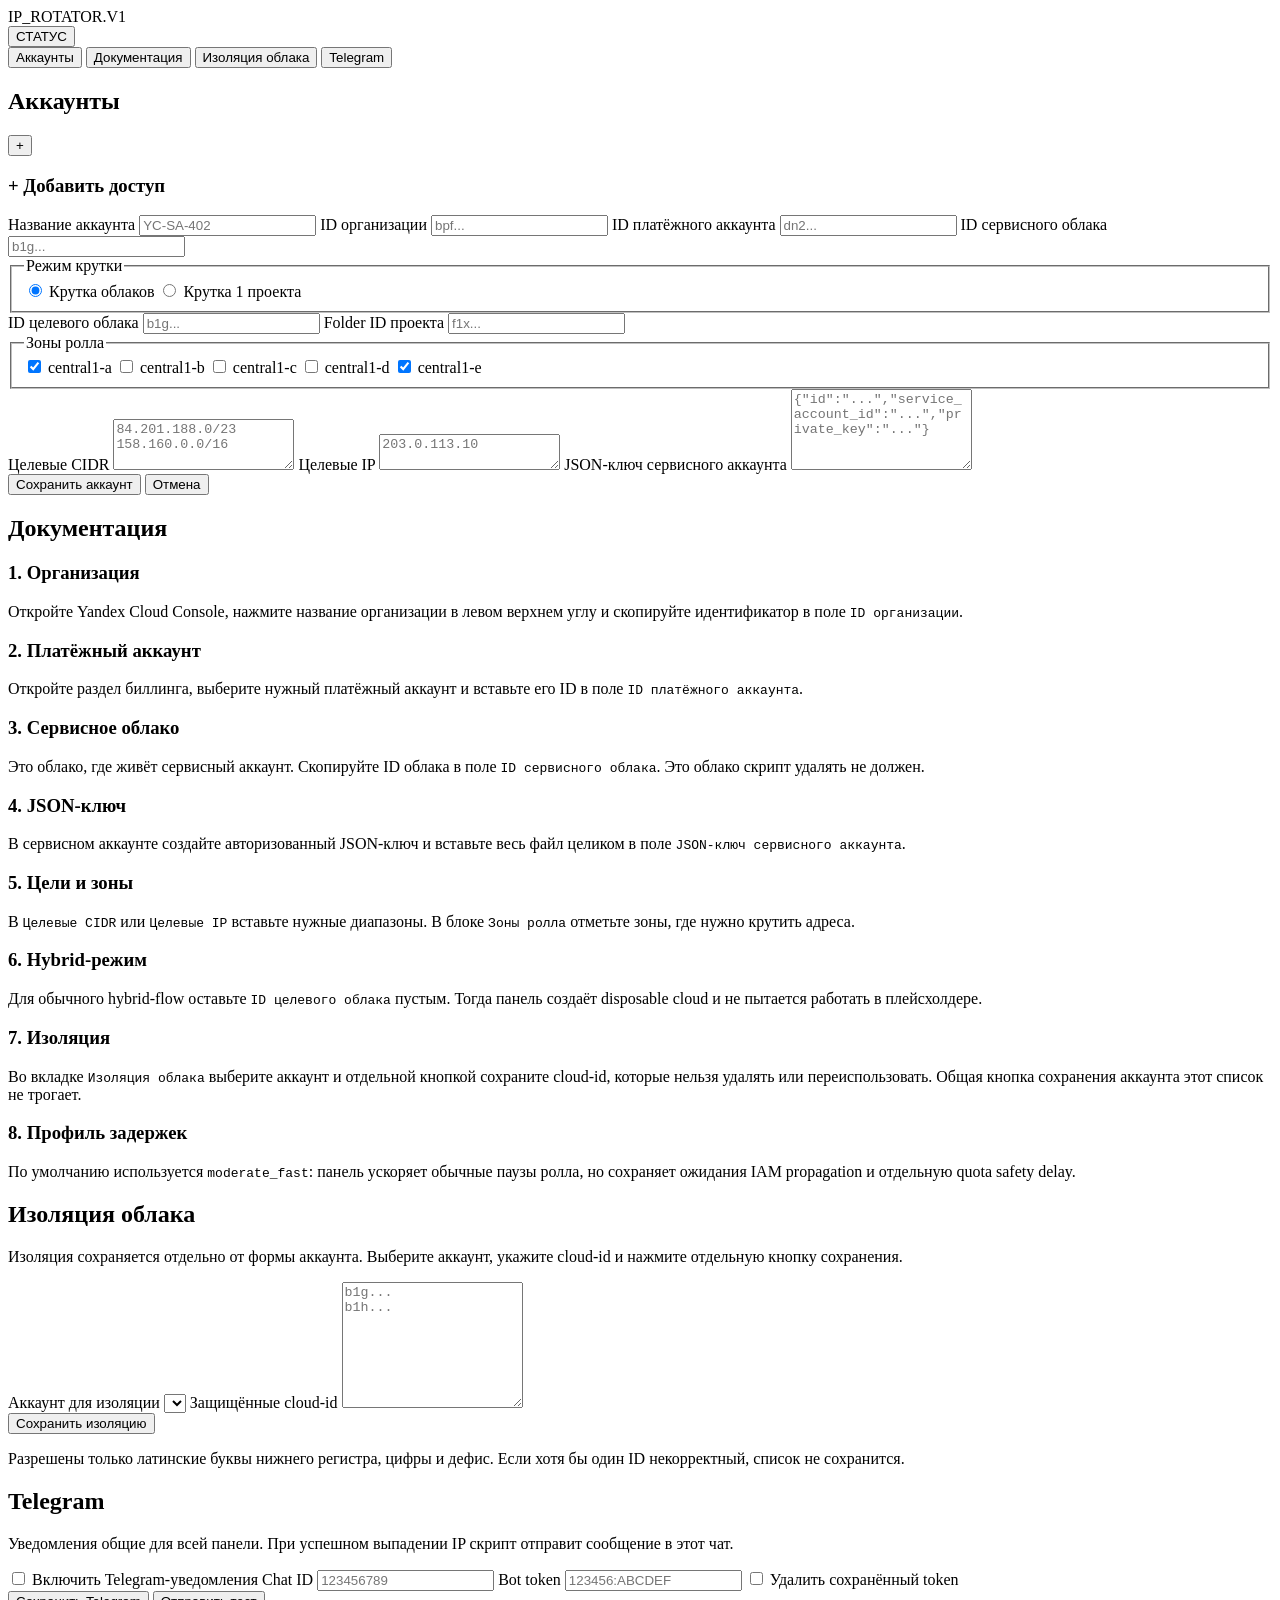
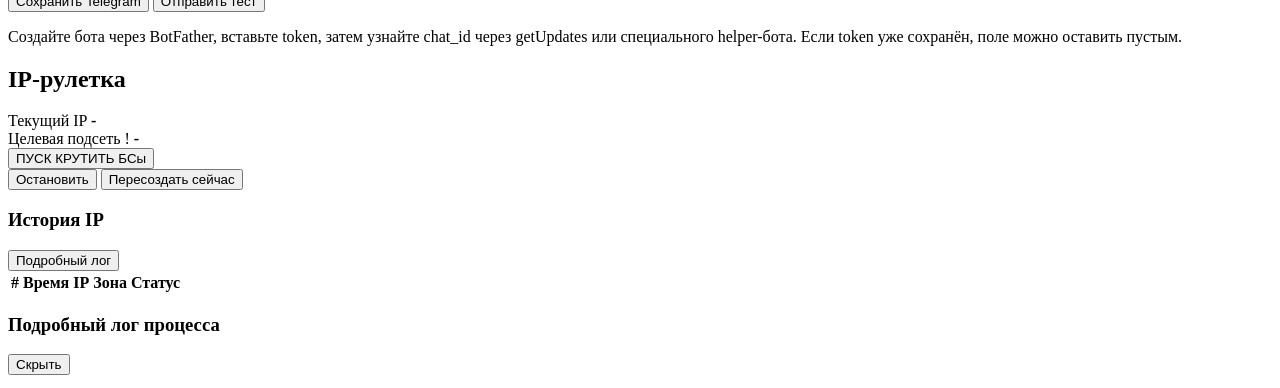
==== bin/web/index.html @ 7131e241 "Rework project layout for desktop release" ====
<!doctype html>
<html lang="ru" class="light">
<head>
  <meta charset="utf-8">
  <meta name="viewport" content="width=device-width, initial-scale=1.0">
  <title>IP_ROTATOR.V1</title>
  <link rel="stylesheet" href="/app.css">
</head>
<body>
  <header class="topbar">
    <div class="brand">IP_ROTATOR.V1</div>
    <div class="top-actions">
      <button id="refreshBtn" class="icon-btn" title="Обновить статус">СТАТУС</button>
    </div>
  </header>

  <main class="dashboard">
    <section class="panel account-panel">
      <nav class="tabbar" aria-label="Разделы панели">
        <button class="tab-btn active" data-tab="accounts">Аккаунты</button>
        <button class="tab-btn" data-tab="docs">Документация</button>
        <button class="tab-btn" data-tab="isolation">Изоляция облака</button>
        <button class="tab-btn" data-tab="telegram">Telegram</button>
      </nav>

      <section id="tab-accounts" class="tab-panel active">
        <div class="section-head">
          <h2>Аккаунты</h2>
          <button id="newAccountBtn" class="square-btn" title="Новый аккаунт">+</button>
        </div>

        <div id="accountList" class="account-list"></div>

        <form id="accountForm" class="credential-form">
          <h3><span>+</span> Добавить доступ</h3>
          <input type="hidden" id="accountId">
          <label>
            <span>Название аккаунта</span>
            <input id="name" required placeholder="YC-SA-402">
          </label>
          <label>
            <span>ID организации</span>
            <input id="organizationId" required placeholder="bpf...">
          </label>
          <label>
            <span>ID платёжного аккаунта</span>
            <input id="billingAccountId" required placeholder="dn2...">
          </label>
          <label>
            <span>ID сервисного облака</span>
            <input id="serviceCloudId" required placeholder="b1g...">
          </label>
          <fieldset class="zone-picker mode-picker">
            <legend>Режим крутки</legend>
            <label><input type="radio" name="rollMode" value="cloud" checked> Крутка облаков</label>
            <label><input type="radio" name="rollMode" value="project"> Крутка 1 проекта</label>
          </fieldset>
          <label class="project-mode-field hidden">
            <span>ID целевого облака</span>
            <input id="targetCloudId" placeholder="b1g...">
          </label>
          <label class="project-mode-field hidden">
            <span>Folder ID проекта</span>
            <input id="folderId" placeholder="f1x...">
          </label>

          <fieldset class="zone-picker">
            <legend>Зоны ролла</legend>
            <label><input type="checkbox" name="zones" value="ru-central1-a" checked> central1-a</label>
            <label><input type="checkbox" name="zones" value="ru-central1-b"> central1-b</label>
            <label><input type="checkbox" name="zones" value="ru-central1-c"> central1-c</label>
            <label><input type="checkbox" name="zones" value="ru-central1-d"> central1-d</label>
            <label><input type="checkbox" name="zones" value="ru-central1-e" checked> central1-e</label>
          </fieldset>

          <label>
            <span>Целевые CIDR</span>
            <textarea id="targetCidrs" rows="3" placeholder="84.201.188.0/23&#10;158.160.0.0/16"></textarea>
          </label>
          <label>
            <span>Целевые IP</span>
            <textarea id="targetIps" rows="2" placeholder="203.0.113.10"></textarea>
          </label>
          <label>
            <span>JSON-ключ сервисного аккаунта</span>
            <textarea id="serviceAccountJson" rows="5" placeholder="{&quot;id&quot;:&quot;...&quot;,&quot;service_account_id&quot;:&quot;...&quot;,&quot;private_key&quot;:&quot;...&quot;}"></textarea>
          </label>
          <div class="form-actions">
            <button type="submit" class="primary-btn">Сохранить аккаунт</button>
            <button type="button" id="cancelEditBtn" class="secondary-btn">Отмена</button>
          </div>
        </form>
      </section>

      <section id="tab-docs" class="tab-panel">
        <article class="doc-panel">
          <h2>Документация</h2>
          <div class="doc-block">
            <h3>1. Организация</h3>
            <p>Откройте Yandex Cloud Console, нажмите название организации в левом верхнем углу и скопируйте идентификатор в поле <code>ID организации</code>.</p>
          </div>
          <div class="doc-block">
            <h3>2. Платёжный аккаунт</h3>
            <p>Откройте раздел биллинга, выберите нужный платёжный аккаунт и вставьте его ID в поле <code>ID платёжного аккаунта</code>.</p>
          </div>
          <div class="doc-block">
            <h3>3. Сервисное облако</h3>
            <p>Это облако, где живёт сервисный аккаунт. Скопируйте ID облака в поле <code>ID сервисного облака</code>. Это облако скрипт удалять не должен.</p>
          </div>
          <div class="doc-block">
            <h3>4. JSON-ключ</h3>
            <p>В сервисном аккаунте создайте авторизованный JSON-ключ и вставьте весь файл целиком в поле <code>JSON-ключ сервисного аккаунта</code>.</p>
          </div>
          <div class="doc-block">
            <h3>5. Цели и зоны</h3>
            <p>В <code>Целевые CIDR</code> или <code>Целевые IP</code> вставьте нужные диапазоны. В блоке <code>Зоны ролла</code> отметьте зоны, где нужно крутить адреса.</p>
          </div>
          <div class="doc-block">
            <h3>6. Hybrid-режим</h3>
            <p>Для обычного hybrid-flow оставьте <code>ID целевого облака</code> пустым. Тогда панель создаёт disposable cloud и не пытается работать в плейсхолдере.</p>
          </div>
          <div class="doc-block">
            <h3>7. Изоляция</h3>
            <p>Во вкладке <code>Изоляция облака</code> выберите аккаунт и отдельной кнопкой сохраните cloud-id, которые нельзя удалять или переиспользовать. Общая кнопка сохранения аккаунта этот список не трогает.</p>
          </div>
          <div class="doc-block">
            <h3>8. Профиль задержек</h3>
            <p>По умолчанию используется <code>moderate_fast</code>: панель ускоряет обычные паузы ролла, но сохраняет ожидания IAM propagation и отдельную quota safety delay.</p>
          </div>
        </article>
      </section>

      <section id="tab-isolation" class="tab-panel">
        <article class="doc-panel">
          <h2>Изоляция облака</h2>
          <p class="muted">Изоляция сохраняется отдельно от формы аккаунта. Выберите аккаунт, укажите cloud-id и нажмите отдельную кнопку сохранения.</p>
          <label class="isolation-editor">
            <span>Аккаунт для изоляции</span>
            <select id="isolationAccountSelect"></select>
          </label>
          <label class="isolation-editor">
            <span>Защищённые cloud-id</span>
            <textarea id="protectedCloudIds" rows="8" placeholder="b1g...&#10;b1h..."></textarea>
          </label>
          <div class="form-actions">
            <button type="button" id="saveIsolationBtn" class="primary-btn">Сохранить изоляцию</button>
          </div>
          <p class="muted">Разрешены только латинские буквы нижнего регистра, цифры и дефис. Если хотя бы один ID некорректный, список не сохранится.</p>
        </article>
      </section>

      <section id="tab-telegram" class="tab-panel">
        <article class="doc-panel">
          <h2>Telegram</h2>
          <p class="muted">Уведомления общие для всей панели. При успешном выпадении IP скрипт отправит сообщение в этот чат.</p>
          <form id="telegramForm" class="credential-form embedded-form">
            <label class="checkbox-row">
              <input type="checkbox" id="telegramEnabled">
              <span>Включить Telegram-уведомления</span>
            </label>
            <label>
              <span>Chat ID</span>
              <input id="telegramChatId" placeholder="123456789">
            </label>
            <label>
              <span>Bot token</span>
              <input id="telegramToken" type="password" placeholder="123456:ABCDEF">
            </label>
            <label class="checkbox-row">
              <input type="checkbox" id="clearTelegramToken">
              <span>Удалить сохранённый token</span>
            </label>
            <div class="form-actions">
              <button type="submit" class="primary-btn">Сохранить Telegram</button>
              <button type="button" id="testTelegramBtn" class="secondary-btn">Отправить тест</button>
            </div>
          </form>
          <p class="muted">Создайте бота через BotFather, вставьте token, затем узнайте chat_id через getUpdates или специального helper-бота. Если token уже сохранён, поле можно оставить пустым.</p>
        </article>
      </section>
    </section>

    <section class="panel roulette-panel">
      <div class="status-card">
        <h2>IP-рулетка</h2>
        <div class="status-metrics">
          <div>
            <span class="metric-label">Текущий IP</span>
            <strong id="currentIp">-</strong>
          </div>
          <div class="metric-split">
            <span class="metric-label">Целевая подсеть !</span>
            <strong id="targetSubnet">-</strong>
          </div>
        </div>
      </div>

      <div class="reel-frame">
        <div class="reticle"></div>
        <div id="reel" class="reel"></div>
      </div>
      <div id="reelError" class="reel-error hidden"></div>

      <button id="spinBtn" class="spin-btn">
        <span class="spin-icon">ПУСК</span>
        <span>КРУТИТЬ БСы</span>
      </button>

      <div class="ops-row">
        <button id="stopBtn" class="secondary-btn danger">Остановить</button>
        <button id="recreateBtn" class="secondary-btn">Пересоздать сейчас</button>
      </div>

      <section class="history-card history-main">
        <div class="history-head">
          <h3>История IP</h3>
          <button id="logToggleBtn" class="secondary-btn">Подробный лог</button>
        </div>
        <div class="table-wrap">
          <table>
            <thead>
              <tr>
                <th>#</th>
                <th>Время</th>
                <th>IP</th>
                <th>Зона</th>
                <th>Статус</th>
              </tr>
            </thead>
            <tbody id="attemptRows"></tbody>
          </table>
        </div>
        <div id="logPanel" class="log-panel hidden">
          <div class="history-head">
            <h3>Подробный лог процесса</h3>
            <button id="logCloseBtn" class="secondary-btn">Скрыть</button>
          </div>
          <pre id="logTail"></pre>
        </div>
      </section>
    </section>
  </main>

  <div id="toast" class="toast hidden"></div>
  <script src="/app.js"></script>
</body>
</html>
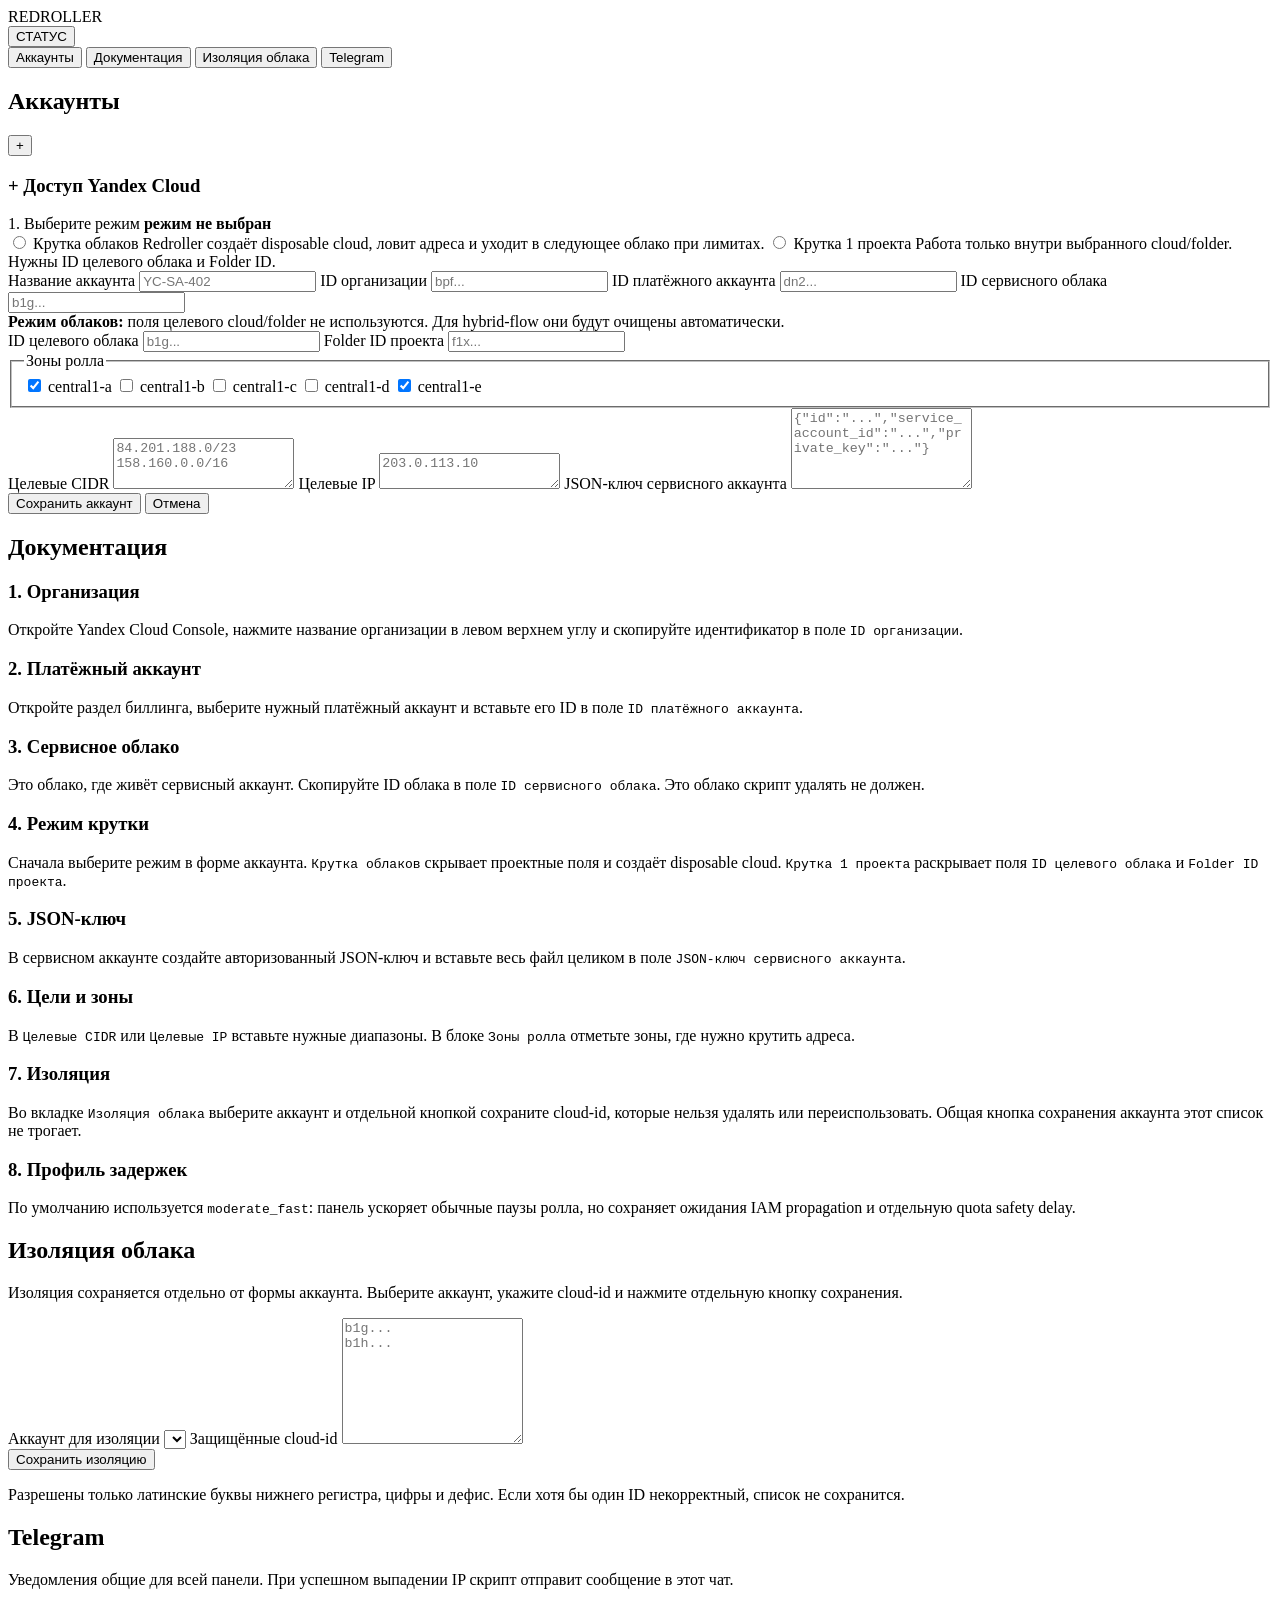
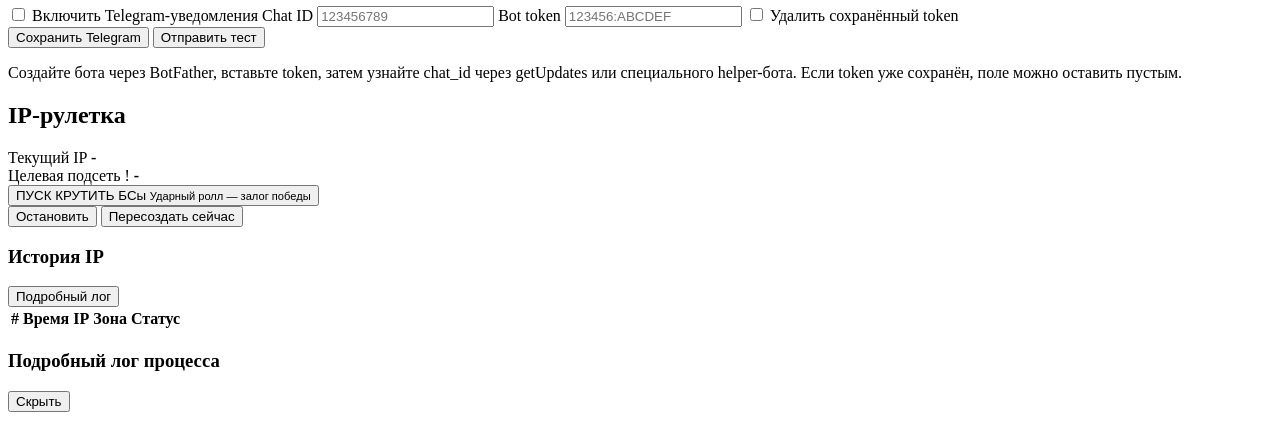
==== commit b82ff28f: "Rename app to Redroller and redesign mode setup" ====
--- a/bin/web/index.html
+++ b/bin/web/index.html
@@ -3,12 +3,12 @@
 <head>
   <meta charset="utf-8">
   <meta name="viewport" content="width=device-width, initial-scale=1.0">
-  <title>IP_ROTATOR.V1</title>
+  <title>Redroller</title>
   <link rel="stylesheet" href="/app.css">
 </head>
 <body>
   <header class="topbar">
-    <div class="brand">IP_ROTATOR.V1</div>
+    <div class="brand">REDROLLER</div>
     <div class="top-actions">
       <button id="refreshBtn" class="icon-btn" title="Обновить статус">СТАТУС</button>
     </div>
@@ -32,63 +32,87 @@
         <div id="accountList" class="account-list"></div>
 
         <form id="accountForm" class="credential-form">
-          <h3><span>+</span> Добавить доступ</h3>
+          <h3><span>+</span> Доступ Yandex Cloud</h3>
           <input type="hidden" id="accountId">
-          <label>
-            <span>Название аккаунта</span>
-            <input id="name" required placeholder="YC-SA-402">
-          </label>
-          <label>
-            <span>ID организации</span>
-            <input id="organizationId" required placeholder="bpf...">
-          </label>
-          <label>
-            <span>ID платёжного аккаунта</span>
-            <input id="billingAccountId" required placeholder="dn2...">
-          </label>
-          <label>
-            <span>ID сервисного облака</span>
-            <input id="serviceCloudId" required placeholder="b1g...">
-          </label>
-          <fieldset class="zone-picker mode-picker">
-            <legend>Режим крутки</legend>
-            <label><input type="radio" name="rollMode" value="cloud" checked> Крутка облаков</label>
-            <label><input type="radio" name="rollMode" value="project"> Крутка 1 проекта</label>
-          </fieldset>
-          <label class="project-mode-field hidden">
-            <span>ID целевого облака</span>
-            <input id="targetCloudId" placeholder="b1g...">
-          </label>
-          <label class="project-mode-field hidden">
-            <span>Folder ID проекта</span>
-            <input id="folderId" placeholder="f1x...">
-          </label>
-
-          <fieldset class="zone-picker">
-            <legend>Зоны ролла</legend>
-            <label><input type="checkbox" name="zones" value="ru-central1-a" checked> central1-a</label>
-            <label><input type="checkbox" name="zones" value="ru-central1-b"> central1-b</label>
-            <label><input type="checkbox" name="zones" value="ru-central1-c"> central1-c</label>
-            <label><input type="checkbox" name="zones" value="ru-central1-d"> central1-d</label>
-            <label><input type="checkbox" name="zones" value="ru-central1-e" checked> central1-e</label>
-          </fieldset>
-
-          <label>
-            <span>Целевые CIDR</span>
-            <textarea id="targetCidrs" rows="3" placeholder="84.201.188.0/23&#10;158.160.0.0/16"></textarea>
-          </label>
-          <label>
-            <span>Целевые IP</span>
-            <textarea id="targetIps" rows="2" placeholder="203.0.113.10"></textarea>
-          </label>
-          <label>
-            <span>JSON-ключ сервисного аккаунта</span>
-            <textarea id="serviceAccountJson" rows="5" placeholder="{&quot;id&quot;:&quot;...&quot;,&quot;service_account_id&quot;:&quot;...&quot;,&quot;private_key&quot;:&quot;...&quot;}"></textarea>
-          </label>
-          <div class="form-actions">
-            <button type="submit" class="primary-btn">Сохранить аккаунт</button>
-            <button type="button" id="cancelEditBtn" class="secondary-btn">Отмена</button>
-          </div>
+
+          <section class="mode-gate" aria-label="Выбор режима крутки">
+            <div class="mode-gate-head">
+              <span>1. Выберите режим</span>
+              <strong id="modeSummary">режим не выбран</strong>
+            </div>
+            <div class="mode-cards">
+              <label class="mode-card">
+                <input type="radio" name="rollMode" value="cloud">
+                <span class="mode-title">Крутка облаков</span>
+                <span class="mode-copy">Redroller создаёт disposable cloud, ловит адреса и уходит в следующее облако при лимитах.</span>
+              </label>
+              <label class="mode-card">
+                <input type="radio" name="rollMode" value="project">
+                <span class="mode-title">Крутка 1 проекта</span>
+                <span class="mode-copy">Работа только внутри выбранного cloud/folder. Нужны ID целевого облака и Folder ID.</span>
+              </label>
+            </div>
+          </section>
+
+          <section id="modeConfig" class="mode-config hidden">
+            <label>
+              <span>Название аккаунта</span>
+              <input id="name" required placeholder="YC-SA-402">
+            </label>
+            <label>
+              <span>ID организации</span>
+              <input id="organizationId" required placeholder="bpf...">
+            </label>
+            <label>
+              <span>ID платёжного аккаунта</span>
+              <input id="billingAccountId" required placeholder="dn2...">
+            </label>
+            <label>
+              <span>ID сервисного облака</span>
+              <input id="serviceCloudId" required placeholder="b1g...">
+            </label>
+
+            <div id="cloudModeNote" class="mode-note">
+              <b>Режим облаков:</b> поля целевого cloud/folder не используются. Для hybrid-flow они будут очищены автоматически.
+            </div>
+
+            <div class="project-mode-field hidden">
+              <label>
+                <span>ID целевого облака</span>
+                <input id="targetCloudId" placeholder="b1g...">
+              </label>
+              <label>
+                <span>Folder ID проекта</span>
+                <input id="folderId" placeholder="f1x...">
+              </label>
+            </div>
+
+            <fieldset class="zone-picker">
+              <legend>Зоны ролла</legend>
+              <label><input type="checkbox" name="zones" value="ru-central1-a" checked> central1-a</label>
+              <label><input type="checkbox" name="zones" value="ru-central1-b"> central1-b</label>
+              <label><input type="checkbox" name="zones" value="ru-central1-c"> central1-c</label>
+              <label><input type="checkbox" name="zones" value="ru-central1-d"> central1-d</label>
+              <label><input type="checkbox" name="zones" value="ru-central1-e" checked> central1-e</label>
+            </fieldset>
+
+            <label>
+              <span>Целевые CIDR</span>
+              <textarea id="targetCidrs" rows="3" placeholder="84.201.188.0/23&#10;158.160.0.0/16"></textarea>
+            </label>
+            <label>
+              <span>Целевые IP</span>
+              <textarea id="targetIps" rows="2" placeholder="203.0.113.10"></textarea>
+            </label>
+            <label>
+              <span>JSON-ключ сервисного аккаунта</span>
+              <textarea id="serviceAccountJson" rows="5" placeholder="{&quot;id&quot;:&quot;...&quot;,&quot;service_account_id&quot;:&quot;...&quot;,&quot;private_key&quot;:&quot;...&quot;}"></textarea>
+            </label>
+            <div class="form-actions">
+              <button type="submit" class="primary-btn">Сохранить аккаунт</button>
+              <button type="button" id="cancelEditBtn" class="secondary-btn">Отмена</button>
+            </div>
+          </section>
         </form>
       </section>
 
@@ -108,16 +132,16 @@
             <p>Это облако, где живёт сервисный аккаунт. Скопируйте ID облака в поле <code>ID сервисного облака</code>. Это облако скрипт удалять не должен.</p>
           </div>
           <div class="doc-block">
-            <h3>4. JSON-ключ</h3>
+            <h3>4. Режим крутки</h3>
+            <p>Сначала выберите режим в форме аккаунта. <code>Крутка облаков</code> скрывает проектные поля и создаёт disposable cloud. <code>Крутка 1 проекта</code> раскрывает поля <code>ID целевого облака</code> и <code>Folder ID проекта</code>.</p>
+          </div>
+          <div class="doc-block">
+            <h3>5. JSON-ключ</h3>
             <p>В сервисном аккаунте создайте авторизованный JSON-ключ и вставьте весь файл целиком в поле <code>JSON-ключ сервисного аккаунта</code>.</p>
           </div>
           <div class="doc-block">
-            <h3>5. Цели и зоны</h3>
+            <h3>6. Цели и зоны</h3>
             <p>В <code>Целевые CIDR</code> или <code>Целевые IP</code> вставьте нужные диапазоны. В блоке <code>Зоны ролла</code> отметьте зоны, где нужно крутить адреса.</p>
-          </div>
-          <div class="doc-block">
-            <h3>6. Hybrid-режим</h3>
-            <p>Для обычного hybrid-flow оставьте <code>ID целевого облака</code> пустым. Тогда панель создаёт disposable cloud и не пытается работать в плейсхолдере.</p>
           </div>
           <div class="doc-block">
             <h3>7. Изоляция</h3>
@@ -204,6 +228,7 @@
       <button id="spinBtn" class="spin-btn">
         <span class="spin-icon">ПУСК</span>
         <span>КРУТИТЬ БСы</span>
+        <small>Ударный ролл — залог победы</small>
       </button>
 
       <div class="ops-row">
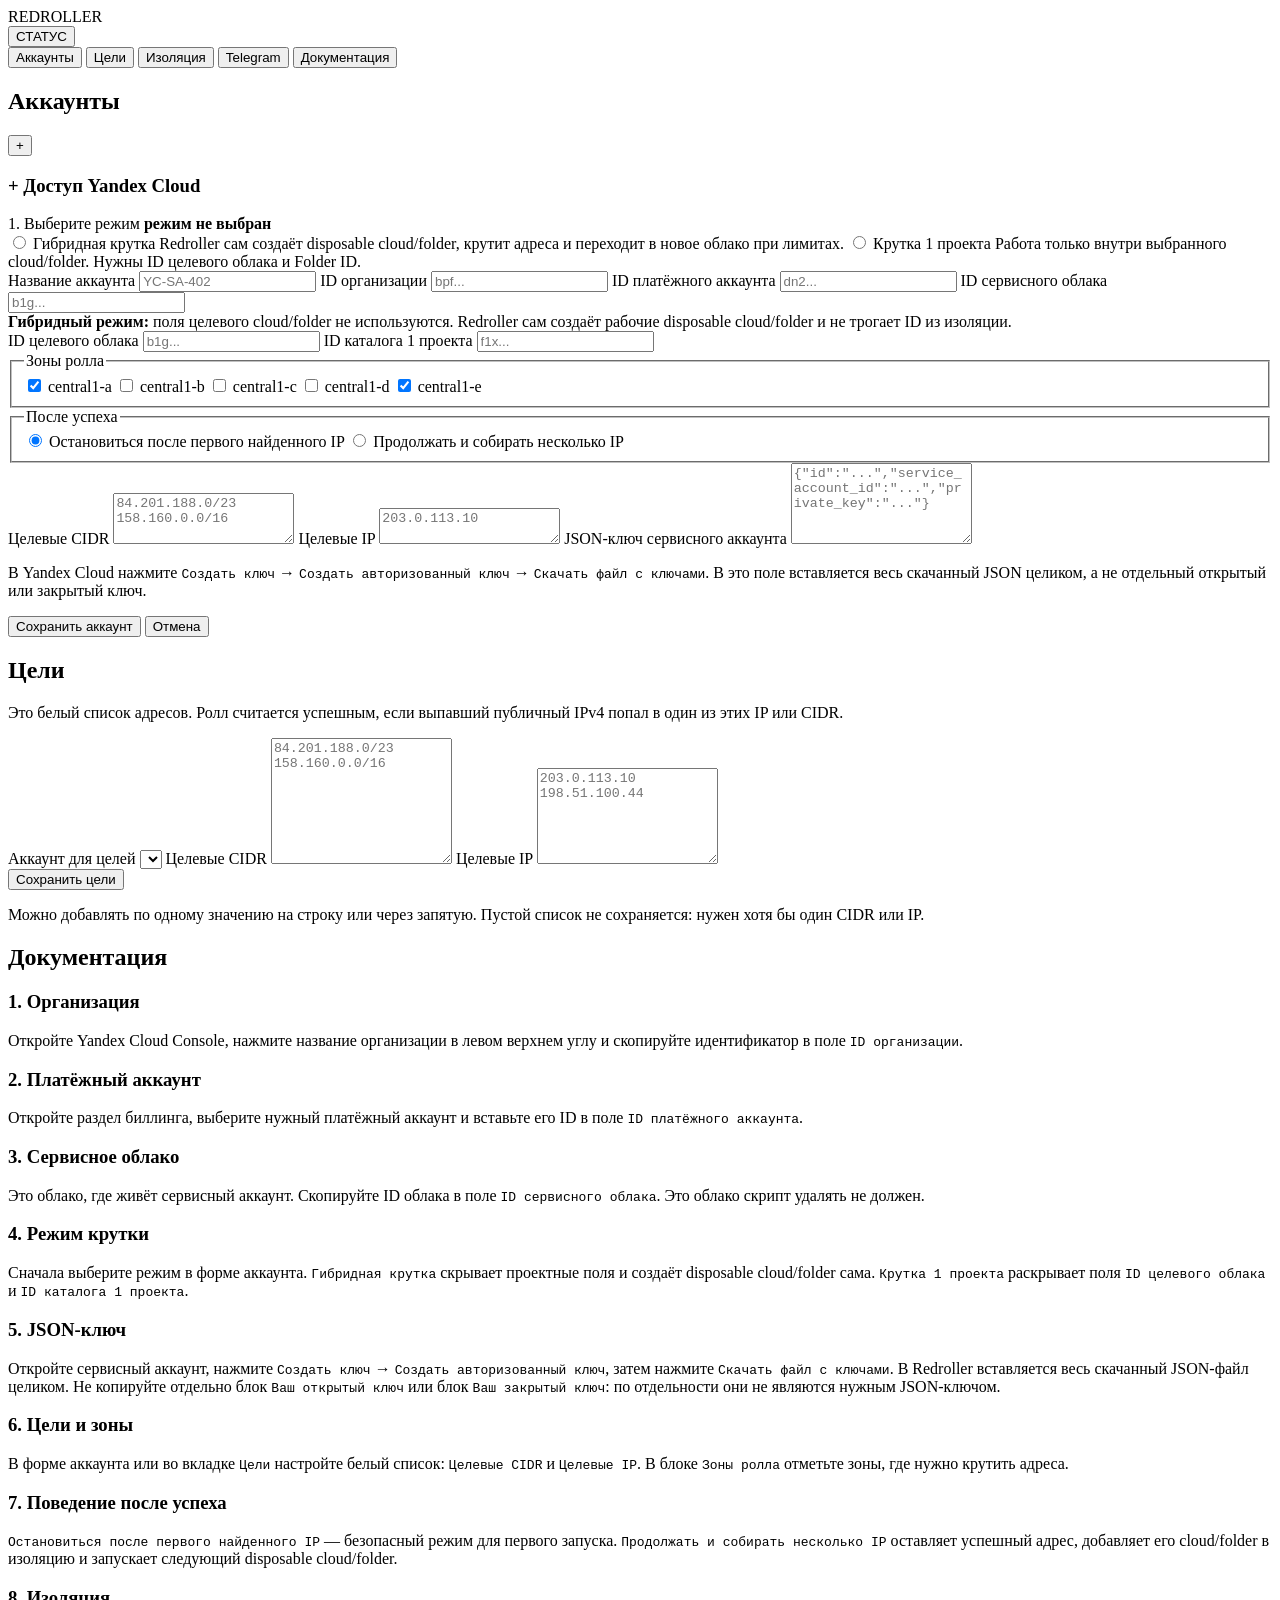
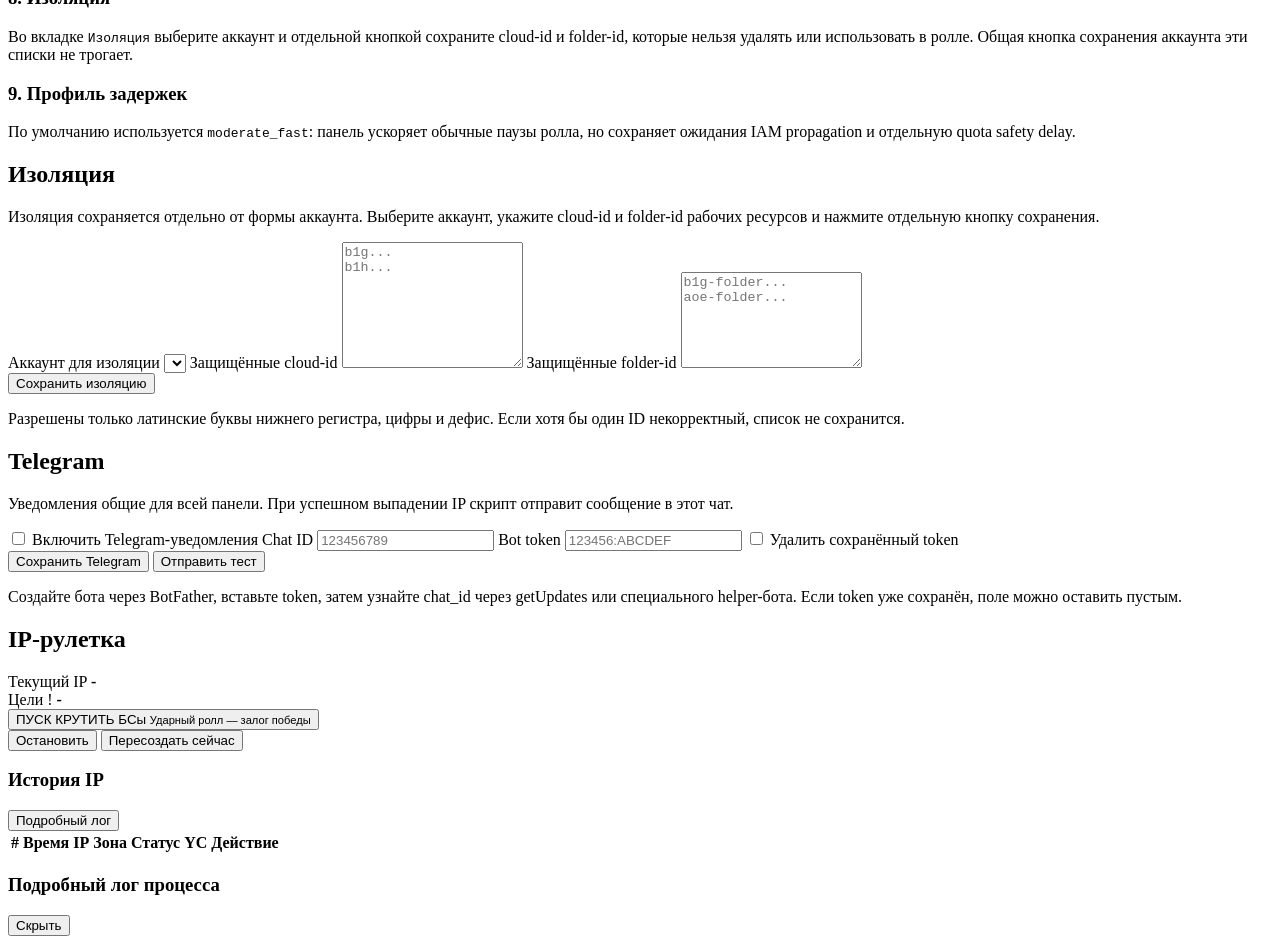
==== commit 7f3ed469: "Prepare Yandex Redroller release candidate" ====
--- a/bin/web/index.html
+++ b/bin/web/index.html
@@ -18,9 +18,10 @@
     <section class="panel account-panel">
       <nav class="tabbar" aria-label="Разделы панели">
         <button class="tab-btn active" data-tab="accounts">Аккаунты</button>
+        <button class="tab-btn" data-tab="targets">Цели</button>
+        <button class="tab-btn" data-tab="isolation">Изоляция</button>
+        <button class="tab-btn" data-tab="telegram">Telegram</button>
         <button class="tab-btn" data-tab="docs">Документация</button>
-        <button class="tab-btn" data-tab="isolation">Изоляция облака</button>
-        <button class="tab-btn" data-tab="telegram">Telegram</button>
       </nav>
 
       <section id="tab-accounts" class="tab-panel active">
@@ -43,8 +44,8 @@
             <div class="mode-cards">
               <label class="mode-card">
                 <input type="radio" name="rollMode" value="cloud">
-                <span class="mode-title">Крутка облаков</span>
-                <span class="mode-copy">Redroller создаёт disposable cloud, ловит адреса и уходит в следующее облако при лимитах.</span>
+                <span class="mode-title">Гибридная крутка</span>
+                <span class="mode-copy">Redroller сам создаёт disposable cloud/folder, крутит адреса и переходит в новое облако при лимитах.</span>
               </label>
               <label class="mode-card">
                 <input type="radio" name="rollMode" value="project">
@@ -73,7 +74,7 @@
             </label>
 
             <div id="cloudModeNote" class="mode-note">
-              <b>Режим облаков:</b> поля целевого cloud/folder не используются. Для hybrid-flow они будут очищены автоматически.
+              <b>Гибридный режим:</b> поля целевого cloud/folder не используются. Redroller сам создаёт рабочие disposable cloud/folder и не трогает ID из изоляции.
             </div>
 
             <div class="project-mode-field hidden">
@@ -82,7 +83,7 @@
                 <input id="targetCloudId" placeholder="b1g...">
               </label>
               <label>
-                <span>Folder ID проекта</span>
+                <span>ID каталога 1 проекта</span>
                 <input id="folderId" placeholder="f1x...">
               </label>
             </div>
@@ -96,6 +97,18 @@
               <label><input type="checkbox" name="zones" value="ru-central1-e" checked> central1-e</label>
             </fieldset>
 
+            <fieldset class="success-mode">
+              <legend>После успеха</legend>
+              <label>
+                <input type="radio" name="successMode" value="stop" checked>
+                <span>Остановиться после первого найденного IP</span>
+              </label>
+              <label>
+                <input type="radio" name="successMode" value="continue">
+                <span>Продолжать и собирать несколько IP</span>
+              </label>
+            </fieldset>
+
             <label>
               <span>Целевые CIDR</span>
               <textarea id="targetCidrs" rows="3" placeholder="84.201.188.0/23&#10;158.160.0.0/16"></textarea>
@@ -108,6 +121,7 @@
               <span>JSON-ключ сервисного аккаунта</span>
               <textarea id="serviceAccountJson" rows="5" placeholder="{&quot;id&quot;:&quot;...&quot;,&quot;service_account_id&quot;:&quot;...&quot;,&quot;private_key&quot;:&quot;...&quot;}"></textarea>
             </label>
+            <p class="muted">В Yandex Cloud нажмите <code>Создать ключ</code> → <code>Создать авторизованный ключ</code> → <code>Скачать файл с ключами</code>. В это поле вставляется весь скачанный JSON целиком, а не отдельный открытый или закрытый ключ.</p>
             <div class="form-actions">
               <button type="submit" class="primary-btn">Сохранить аккаунт</button>
               <button type="button" id="cancelEditBtn" class="secondary-btn">Отмена</button>
@@ -116,6 +130,29 @@
         </form>
       </section>
 
+      <section id="tab-targets" class="tab-panel">
+        <article class="doc-panel">
+          <h2>Цели</h2>
+          <p class="muted">Это белый список адресов. Ролл считается успешным, если выпавший публичный IPv4 попал в один из этих IP или CIDR.</p>
+          <label class="isolation-editor">
+            <span>Аккаунт для целей</span>
+            <select id="targetsAccountSelect"></select>
+          </label>
+          <label class="isolation-editor">
+            <span>Целевые CIDR</span>
+            <textarea id="targetEditorCidrs" rows="8" placeholder="84.201.188.0/23&#10;158.160.0.0/16"></textarea>
+          </label>
+          <label class="isolation-editor">
+            <span>Целевые IP</span>
+            <textarea id="targetEditorIps" rows="6" placeholder="203.0.113.10&#10;198.51.100.44"></textarea>
+          </label>
+          <div class="form-actions">
+            <button type="button" id="saveTargetsBtn" class="primary-btn">Сохранить цели</button>
+          </div>
+          <p class="muted">Можно добавлять по одному значению на строку или через запятую. Пустой список не сохраняется: нужен хотя бы один CIDR или IP.</p>
+        </article>
+      </section>
+
       <section id="tab-docs" class="tab-panel">
         <article class="doc-panel">
           <h2>Документация</h2>
@@ -133,22 +170,26 @@
           </div>
           <div class="doc-block">
             <h3>4. Режим крутки</h3>
-            <p>Сначала выберите режим в форме аккаунта. <code>Крутка облаков</code> скрывает проектные поля и создаёт disposable cloud. <code>Крутка 1 проекта</code> раскрывает поля <code>ID целевого облака</code> и <code>Folder ID проекта</code>.</p>
+            <p>Сначала выберите режим в форме аккаунта. <code>Гибридная крутка</code> скрывает проектные поля и создаёт disposable cloud/folder сама. <code>Крутка 1 проекта</code> раскрывает поля <code>ID целевого облака</code> и <code>ID каталога 1 проекта</code>.</p>
           </div>
           <div class="doc-block">
             <h3>5. JSON-ключ</h3>
-            <p>В сервисном аккаунте создайте авторизованный JSON-ключ и вставьте весь файл целиком в поле <code>JSON-ключ сервисного аккаунта</code>.</p>
+            <p>Откройте сервисный аккаунт, нажмите <code>Создать ключ</code> → <code>Создать авторизованный ключ</code>, затем нажмите <code>Скачать файл с ключами</code>. В Redroller вставляется весь скачанный JSON-файл целиком. Не копируйте отдельно блок <code>Ваш открытый ключ</code> или блок <code>Ваш закрытый ключ</code>: по отдельности они не являются нужным JSON-ключом.</p>
           </div>
           <div class="doc-block">
             <h3>6. Цели и зоны</h3>
-            <p>В <code>Целевые CIDR</code> или <code>Целевые IP</code> вставьте нужные диапазоны. В блоке <code>Зоны ролла</code> отметьте зоны, где нужно крутить адреса.</p>
-          </div>
-          <div class="doc-block">
-            <h3>7. Изоляция</h3>
-            <p>Во вкладке <code>Изоляция облака</code> выберите аккаунт и отдельной кнопкой сохраните cloud-id, которые нельзя удалять или переиспользовать. Общая кнопка сохранения аккаунта этот список не трогает.</p>
-          </div>
-          <div class="doc-block">
-            <h3>8. Профиль задержек</h3>
+            <p>В форме аккаунта или во вкладке <code>Цели</code> настройте белый список: <code>Целевые CIDR</code> и <code>Целевые IP</code>. В блоке <code>Зоны ролла</code> отметьте зоны, где нужно крутить адреса.</p>
+          </div>
+          <div class="doc-block">
+            <h3>7. Поведение после успеха</h3>
+            <p><code>Остановиться после первого найденного IP</code> — безопасный режим для первого запуска. <code>Продолжать и собирать несколько IP</code> оставляет успешный адрес, добавляет его cloud/folder в изоляцию и запускает следующий disposable cloud/folder.</p>
+          </div>
+          <div class="doc-block">
+            <h3>8. Изоляция</h3>
+            <p>Во вкладке <code>Изоляция</code> выберите аккаунт и отдельной кнопкой сохраните cloud-id и folder-id, которые нельзя удалять или использовать в ролле. Общая кнопка сохранения аккаунта эти списки не трогает.</p>
+          </div>
+          <div class="doc-block">
+            <h3>9. Профиль задержек</h3>
             <p>По умолчанию используется <code>moderate_fast</code>: панель ускоряет обычные паузы ролла, но сохраняет ожидания IAM propagation и отдельную quota safety delay.</p>
           </div>
         </article>
@@ -156,8 +197,8 @@
 
       <section id="tab-isolation" class="tab-panel">
         <article class="doc-panel">
-          <h2>Изоляция облака</h2>
-          <p class="muted">Изоляция сохраняется отдельно от формы аккаунта. Выберите аккаунт, укажите cloud-id и нажмите отдельную кнопку сохранения.</p>
+          <h2>Изоляция</h2>
+          <p class="muted">Изоляция сохраняется отдельно от формы аккаунта. Выберите аккаунт, укажите cloud-id и folder-id рабочих ресурсов и нажмите отдельную кнопку сохранения.</p>
           <label class="isolation-editor">
             <span>Аккаунт для изоляции</span>
             <select id="isolationAccountSelect"></select>
@@ -165,6 +206,10 @@
           <label class="isolation-editor">
             <span>Защищённые cloud-id</span>
             <textarea id="protectedCloudIds" rows="8" placeholder="b1g...&#10;b1h..."></textarea>
+          </label>
+          <label class="isolation-editor">
+            <span>Защищённые folder-id</span>
+            <textarea id="protectedFolderIds" rows="6" placeholder="b1g-folder...&#10;aoe-folder..."></textarea>
           </label>
           <div class="form-actions">
             <button type="button" id="saveIsolationBtn" class="primary-btn">Сохранить изоляцию</button>
@@ -213,7 +258,7 @@
             <strong id="currentIp">-</strong>
           </div>
           <div class="metric-split">
-            <span class="metric-label">Целевая подсеть !</span>
+            <span class="metric-label">Цели !</span>
             <strong id="targetSubnet">-</strong>
           </div>
         </div>
@@ -250,6 +295,8 @@
                 <th>IP</th>
                 <th>Зона</th>
                 <th>Статус</th>
+                <th>YC</th>
+                <th>Действие</th>
               </tr>
             </thead>
             <tbody id="attemptRows"></tbody>
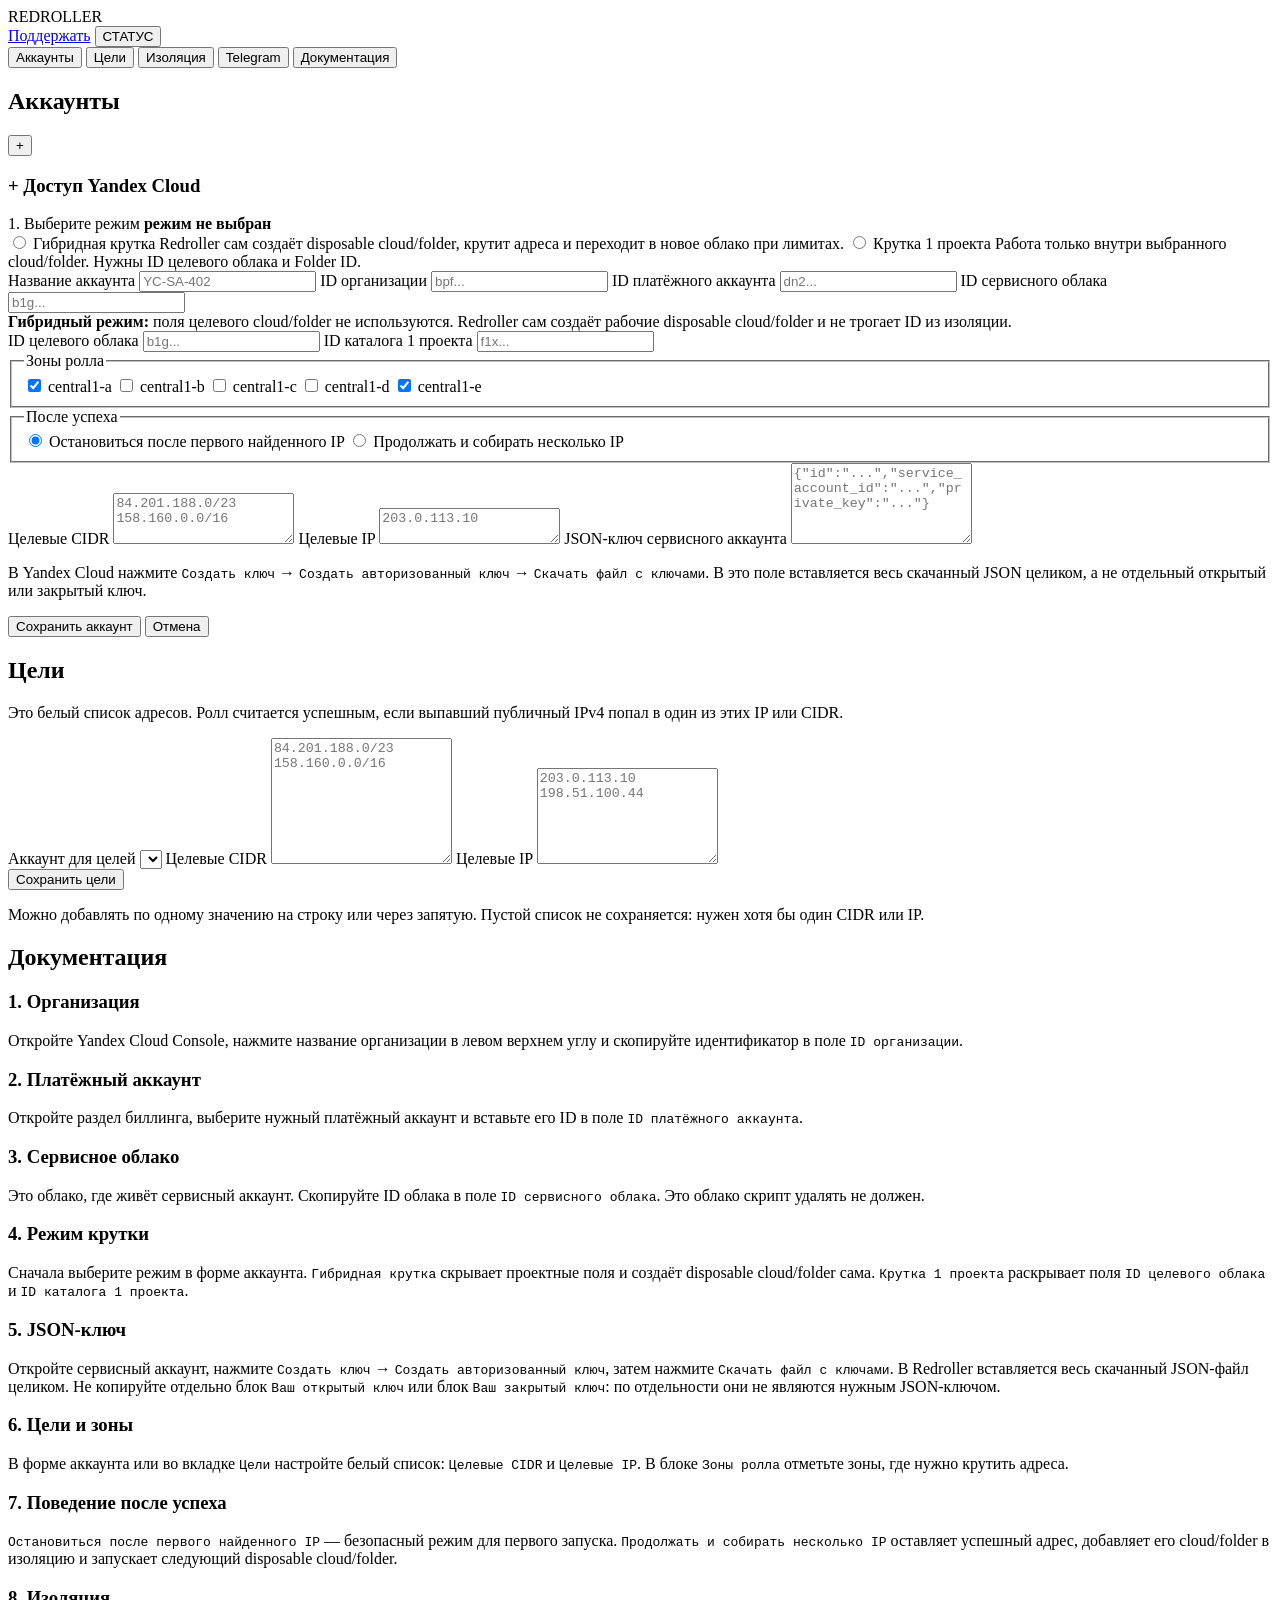
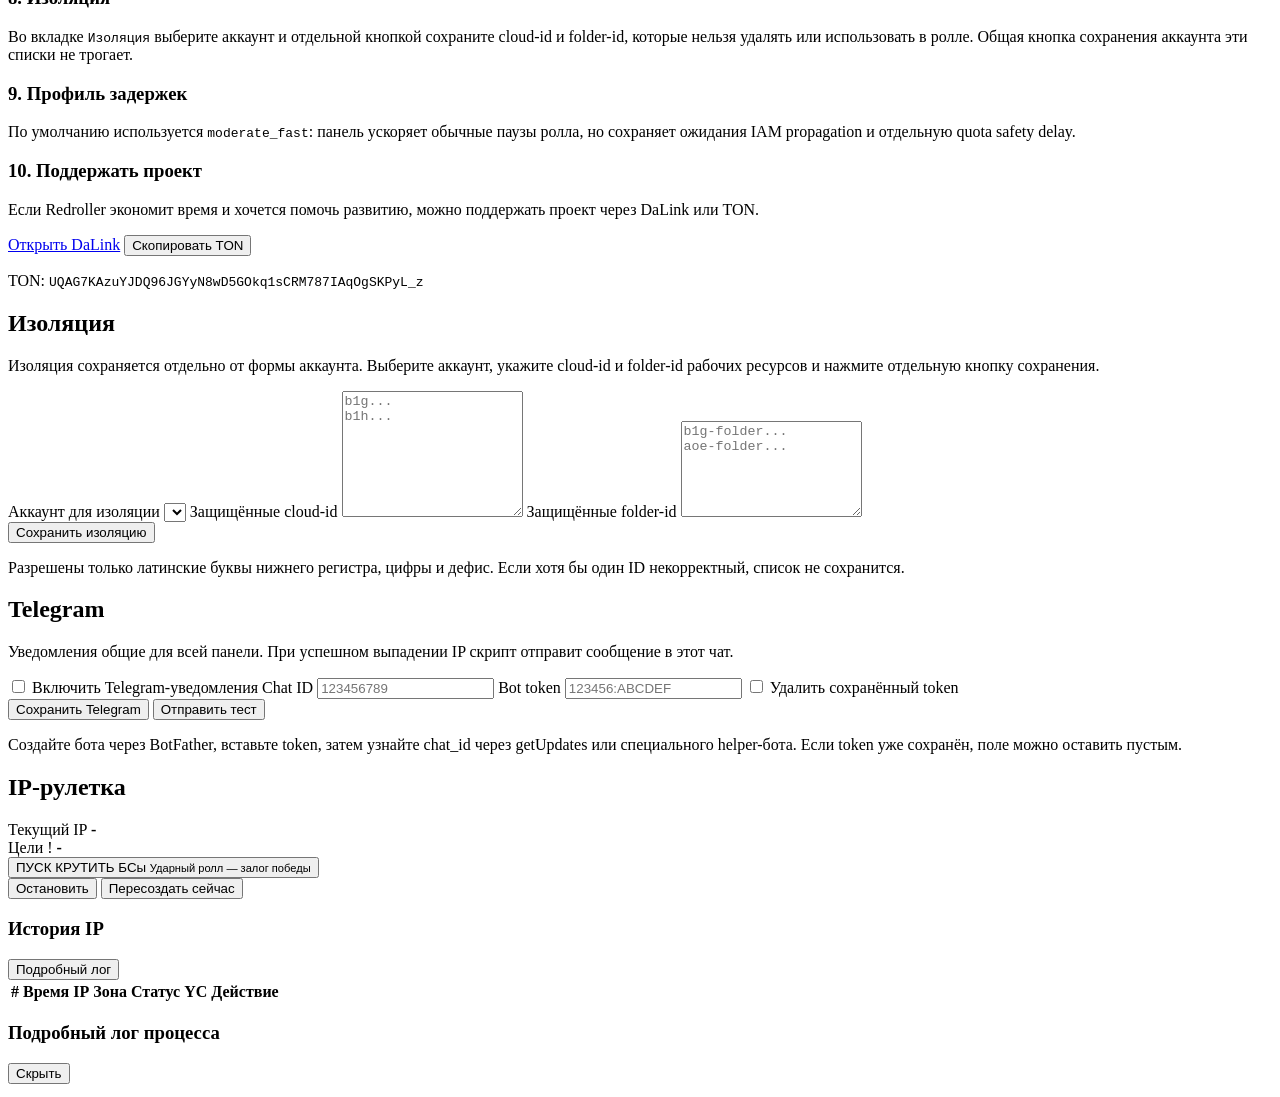
==== commit fc81b103: "Add project donation links" ====
--- a/bin/web/index.html
+++ b/bin/web/index.html
@@ -10,6 +10,7 @@
   <header class="topbar">
     <div class="brand">REDROLLER</div>
     <div class="top-actions">
+      <a class="support-link" href="https://dalink.to/gorizontniy" target="_blank" rel="noreferrer noopener" title="Поддержать проект">Поддержать</a>
       <button id="refreshBtn" class="icon-btn" title="Обновить статус">СТАТУС</button>
     </div>
   </header>
@@ -191,6 +192,15 @@
           <div class="doc-block">
             <h3>9. Профиль задержек</h3>
             <p>По умолчанию используется <code>moderate_fast</code>: панель ускоряет обычные паузы ролла, но сохраняет ожидания IAM propagation и отдельную quota safety delay.</p>
+          </div>
+          <div class="doc-block support-block">
+            <h3>10. Поддержать проект</h3>
+            <p>Если Redroller экономит время и хочется помочь развитию, можно поддержать проект через DaLink или TON.</p>
+            <div class="support-actions">
+              <a class="primary-btn support-button" href="https://dalink.to/gorizontniy" target="_blank" rel="noreferrer noopener">Открыть DaLink</a>
+              <button type="button" id="copyTonWalletBtn" class="secondary-btn">Скопировать TON</button>
+            </div>
+            <p class="wallet-line">TON: <code>UQAG7KAzuYJDQ96JGYyN8wD5GOkq1sCRM787IAqOgSKPyL_z</code></p>
           </div>
         </article>
       </section>
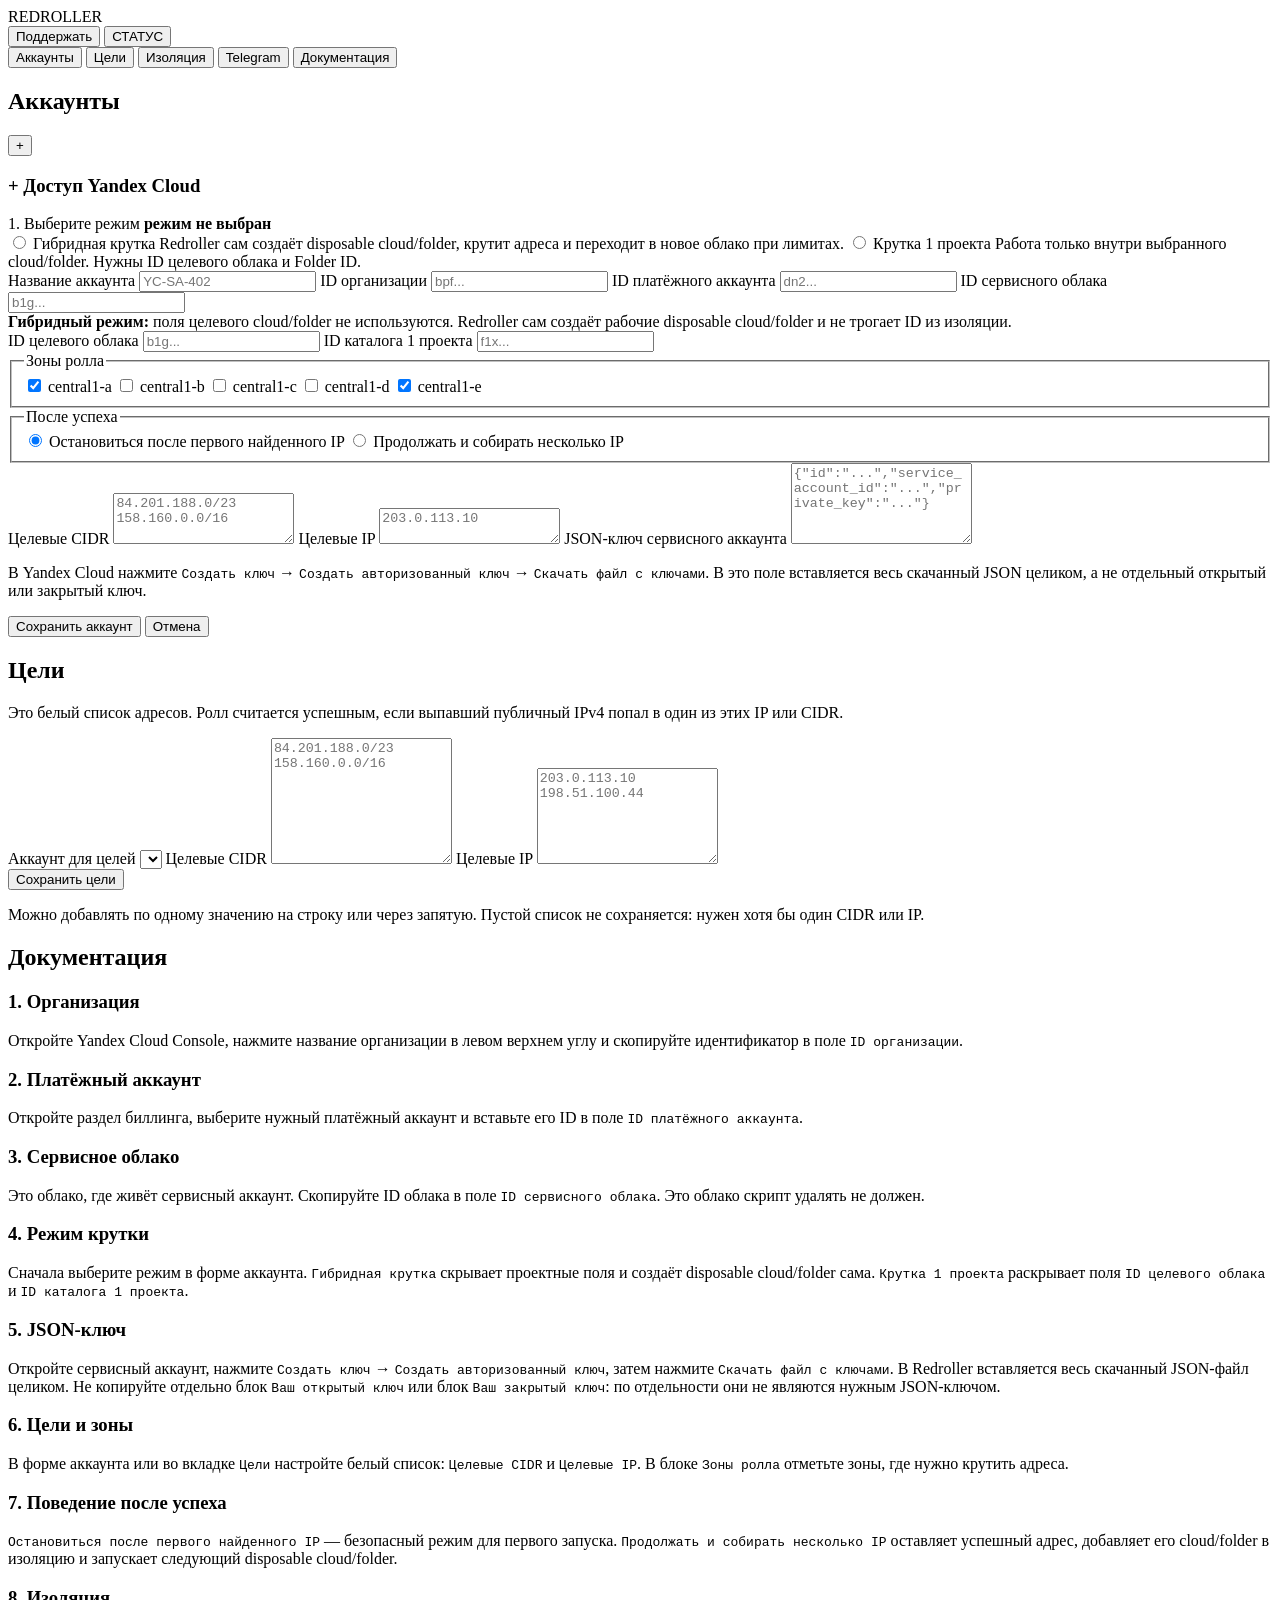
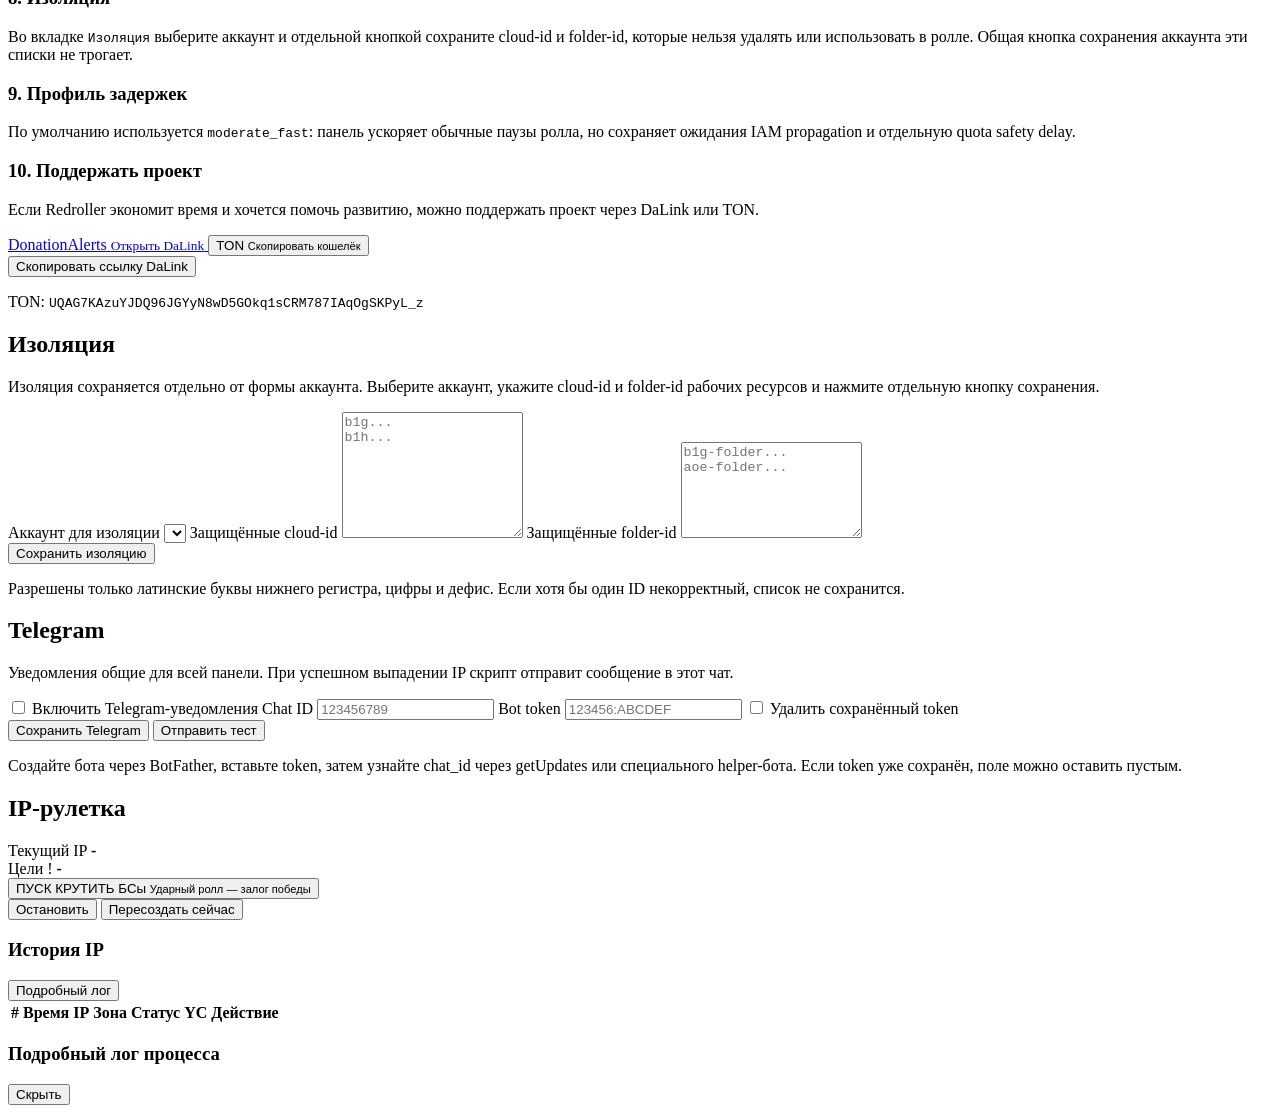
==== commit cb938974: "Make donation actions prominent" ====
--- a/bin/web/index.html
+++ b/bin/web/index.html
@@ -10,7 +10,7 @@
   <header class="topbar">
     <div class="brand">REDROLLER</div>
     <div class="top-actions">
-      <a class="support-link" href="https://dalink.to/gorizontniy" target="_blank" rel="noreferrer noopener" title="Поддержать проект">Поддержать</a>
+      <button id="supportBtn" class="support-link" type="button" title="Поддержать проект">Поддержать</button>
       <button id="refreshBtn" class="icon-btn" title="Обновить статус">СТАТУС</button>
     </div>
   </header>
@@ -193,13 +193,20 @@
             <h3>9. Профиль задержек</h3>
             <p>По умолчанию используется <code>moderate_fast</code>: панель ускоряет обычные паузы ролла, но сохраняет ожидания IAM propagation и отдельную quota safety delay.</p>
           </div>
-          <div class="doc-block support-block">
+          <div id="supportBlock" class="doc-block support-block">
             <h3>10. Поддержать проект</h3>
             <p>Если Redroller экономит время и хочется помочь развитию, можно поддержать проект через DaLink или TON.</p>
             <div class="support-actions">
-              <a class="primary-btn support-button" href="https://dalink.to/gorizontniy" target="_blank" rel="noreferrer noopener">Открыть DaLink</a>
-              <button type="button" id="copyTonWalletBtn" class="secondary-btn">Скопировать TON</button>
-            </div>
+              <a class="donation-button donation-alerts-button" href="https://dalink.to/gorizontniy" target="_blank" rel="noreferrer noopener">
+                <span>DonationAlerts</span>
+                <small>Открыть DaLink</small>
+              </a>
+              <button type="button" id="copyTonWalletBtn" class="donation-button ton-button">
+                <span>TON</span>
+                <small>Скопировать кошелёк</small>
+              </button>
+            </div>
+            <button type="button" id="copyDonationLinkBtn" class="copy-link-btn">Скопировать ссылку DaLink</button>
             <p class="wallet-line">TON: <code>UQAG7KAzuYJDQ96JGYyN8wD5GOkq1sCRM787IAqOgSKPyL_z</code></p>
           </div>
         </article>
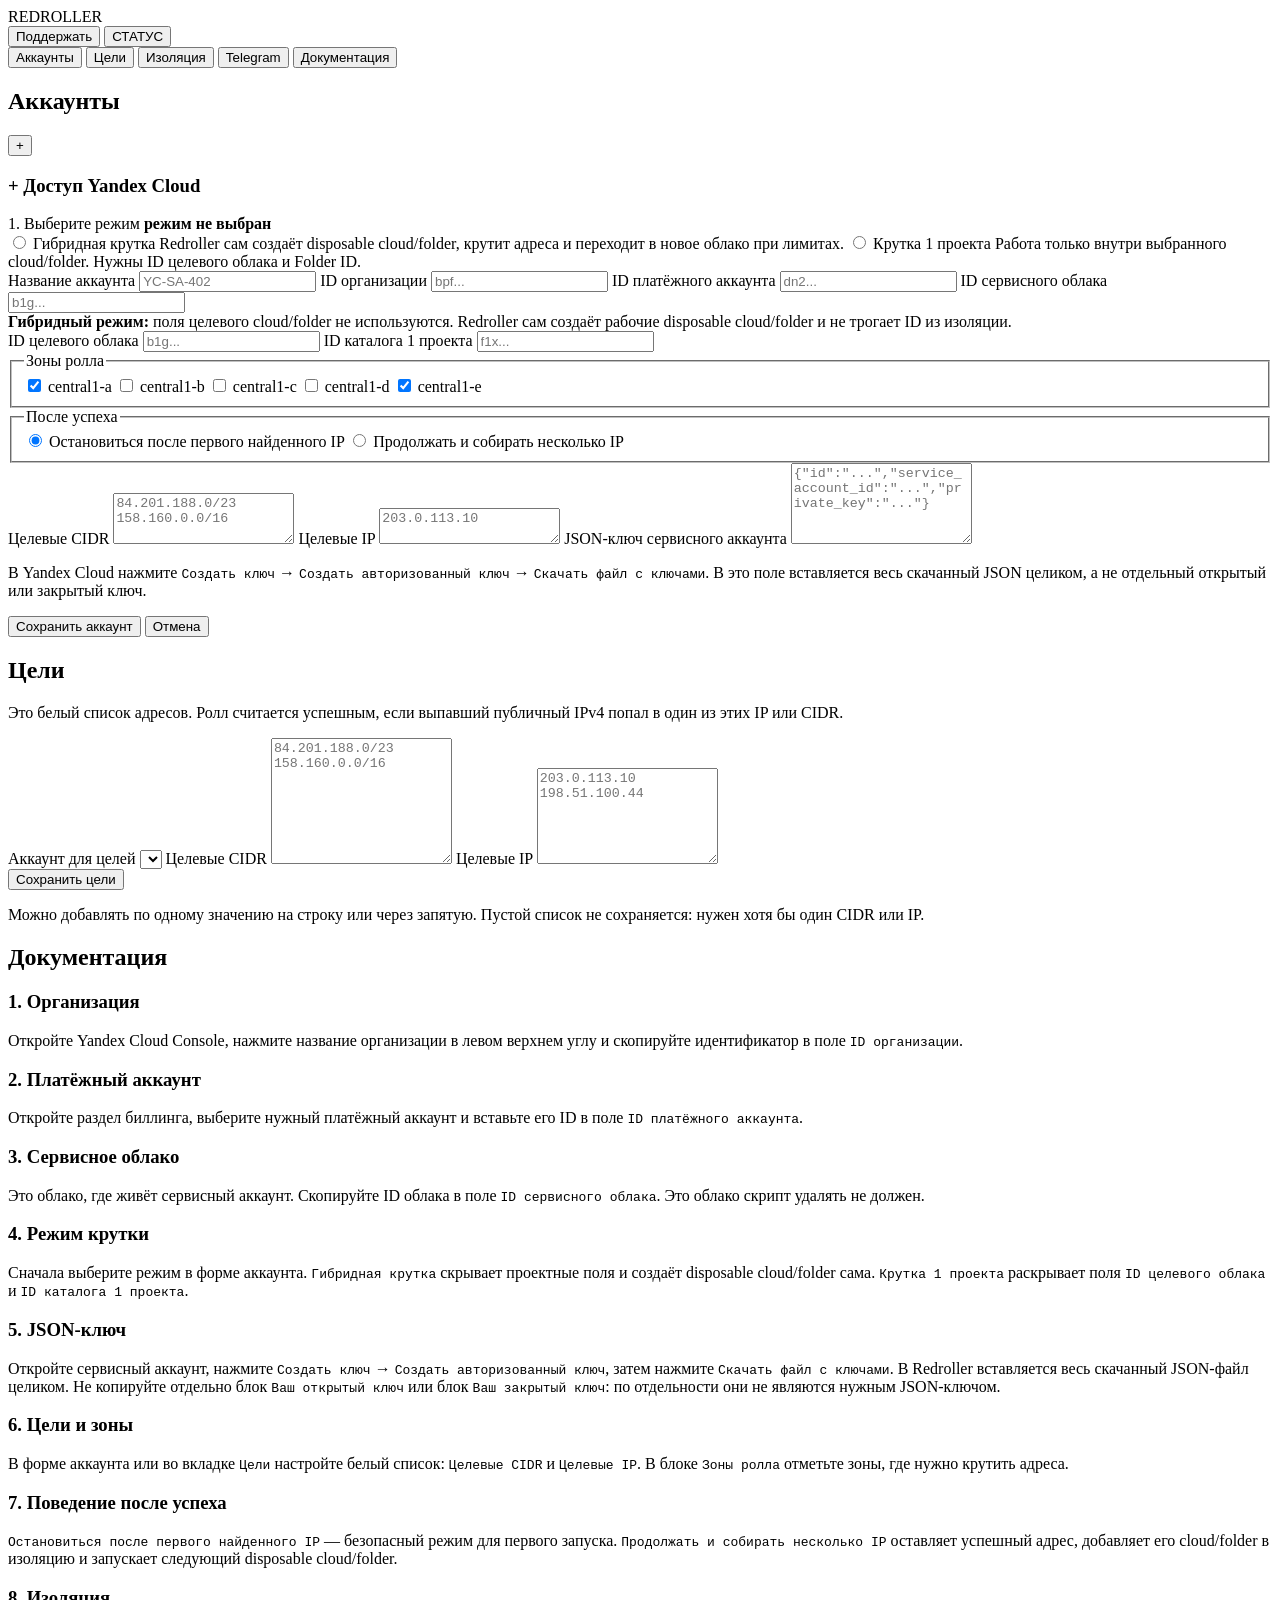
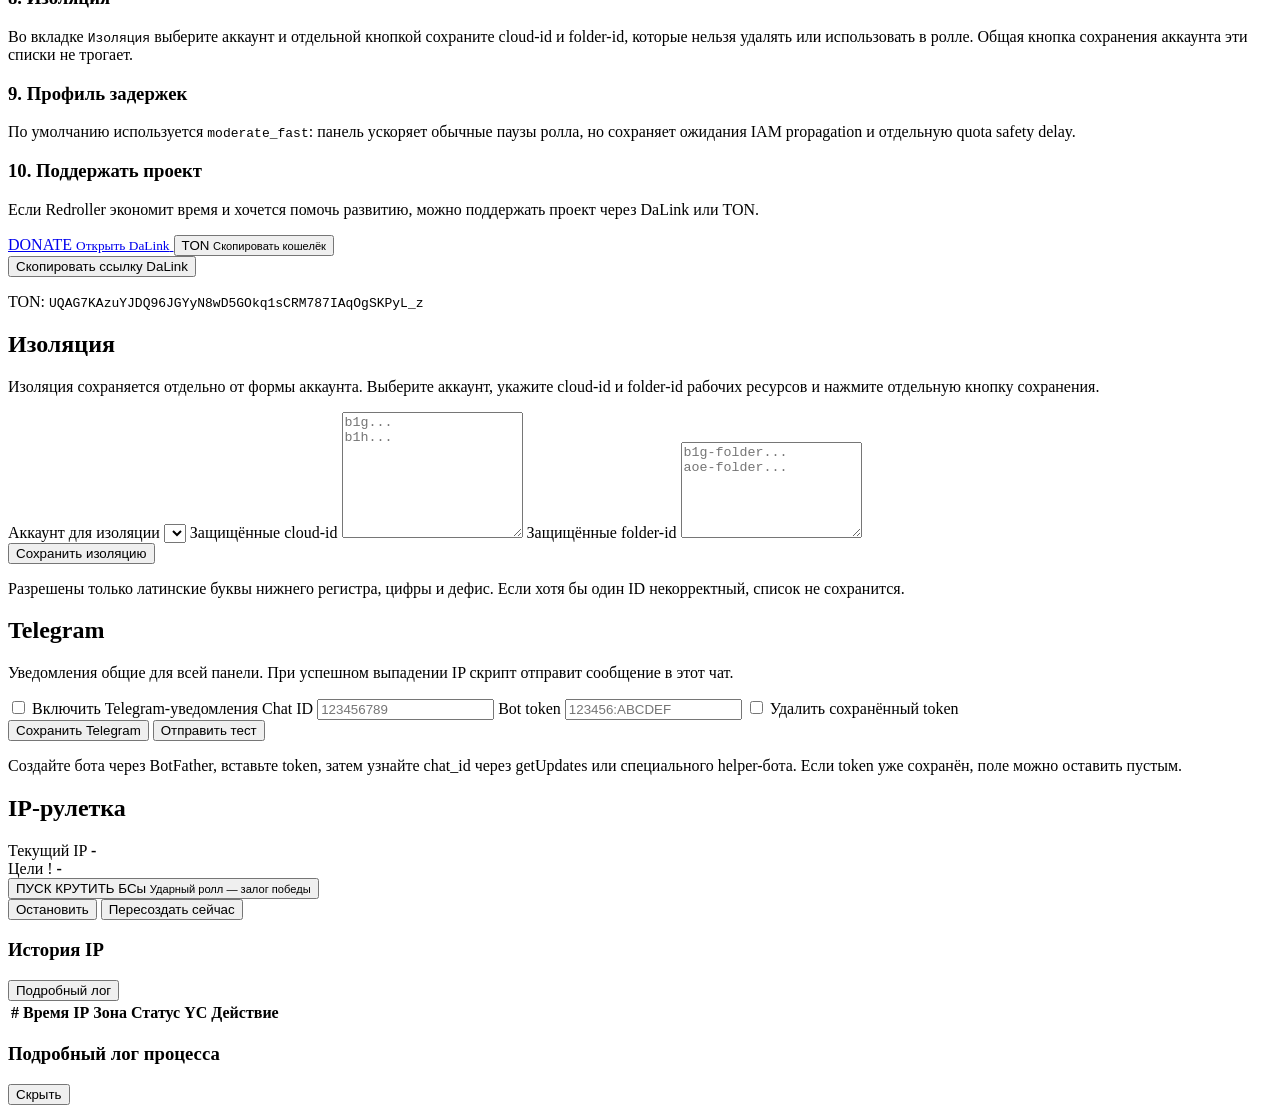
==== commit 325daab8: "Shorten donation button label" ====
--- a/bin/web/index.html
+++ b/bin/web/index.html
@@ -198,7 +198,7 @@
             <p>Если Redroller экономит время и хочется помочь развитию, можно поддержать проект через DaLink или TON.</p>
             <div class="support-actions">
               <a class="donation-button donation-alerts-button" href="https://dalink.to/gorizontniy" target="_blank" rel="noreferrer noopener">
-                <span>DonationAlerts</span>
+                <span>DONATE</span>
                 <small>Открыть DaLink</small>
               </a>
               <button type="button" id="copyTonWalletBtn" class="donation-button ton-button">
